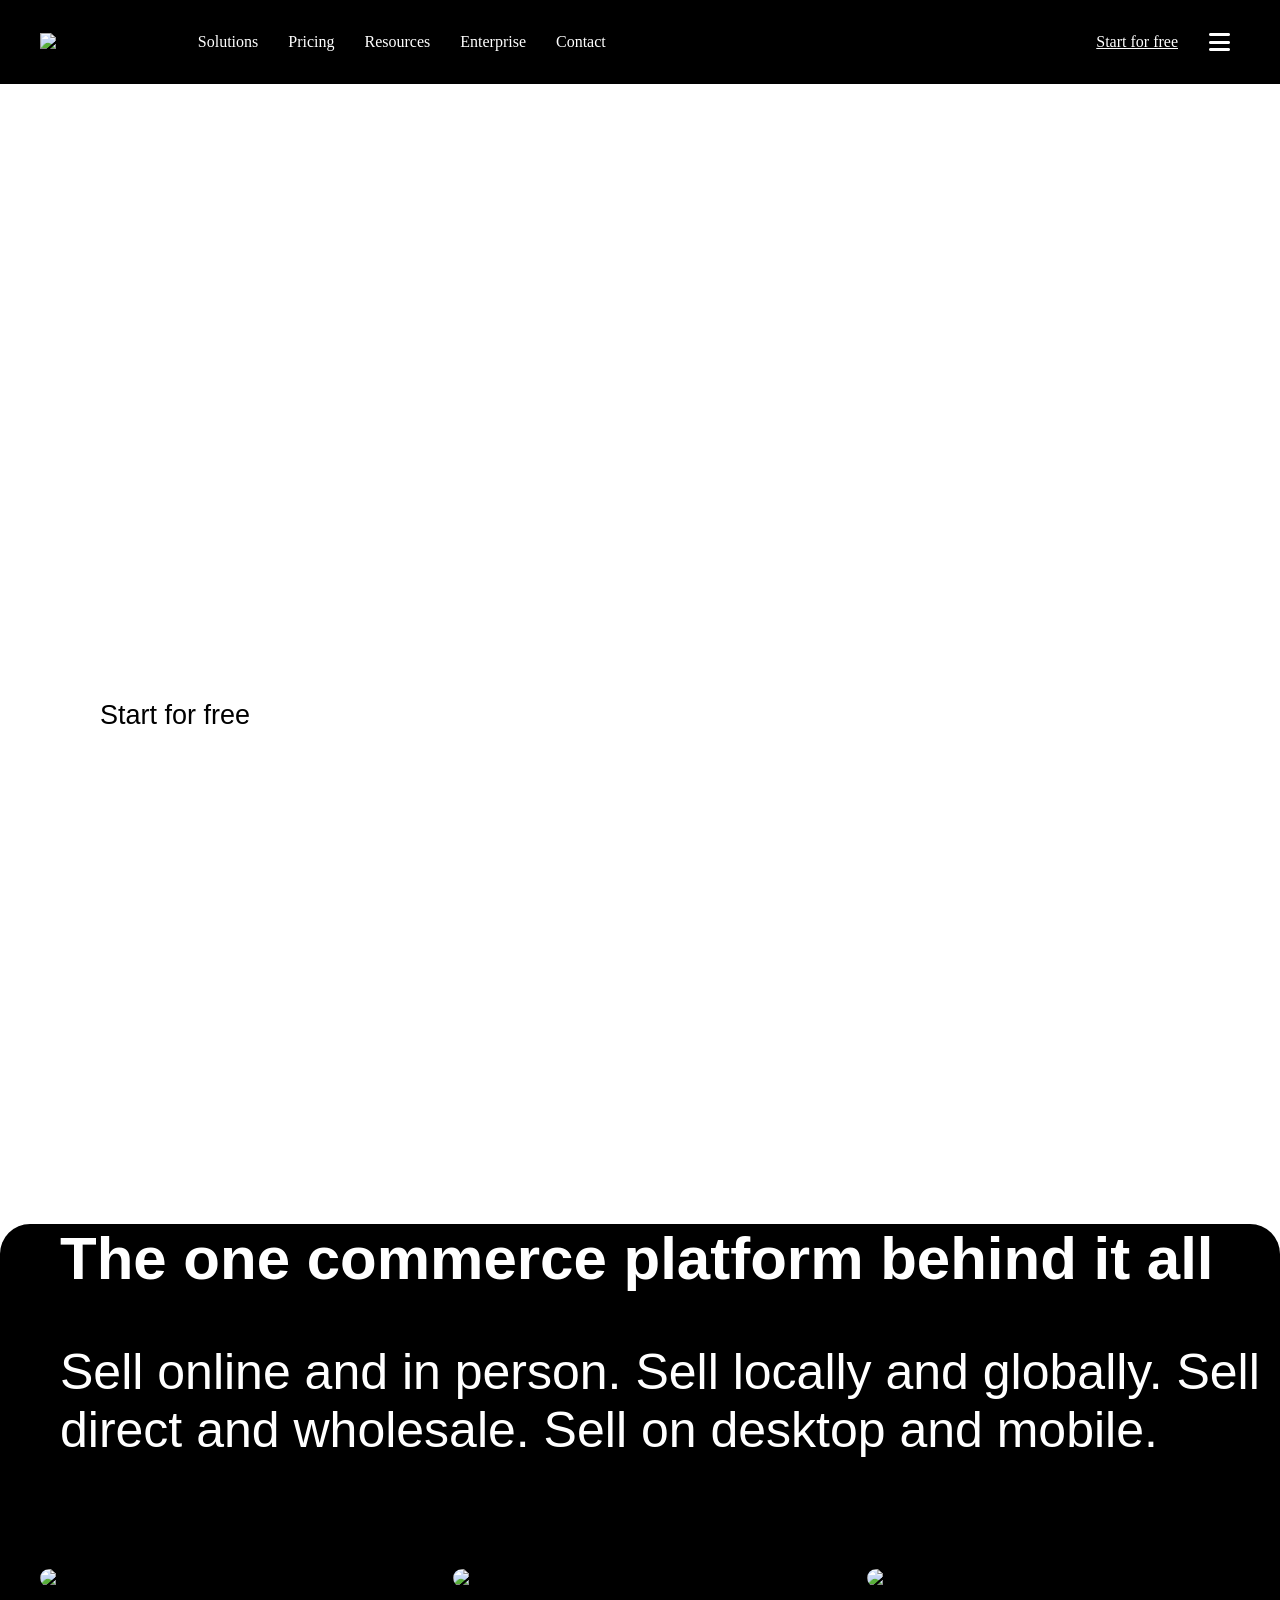
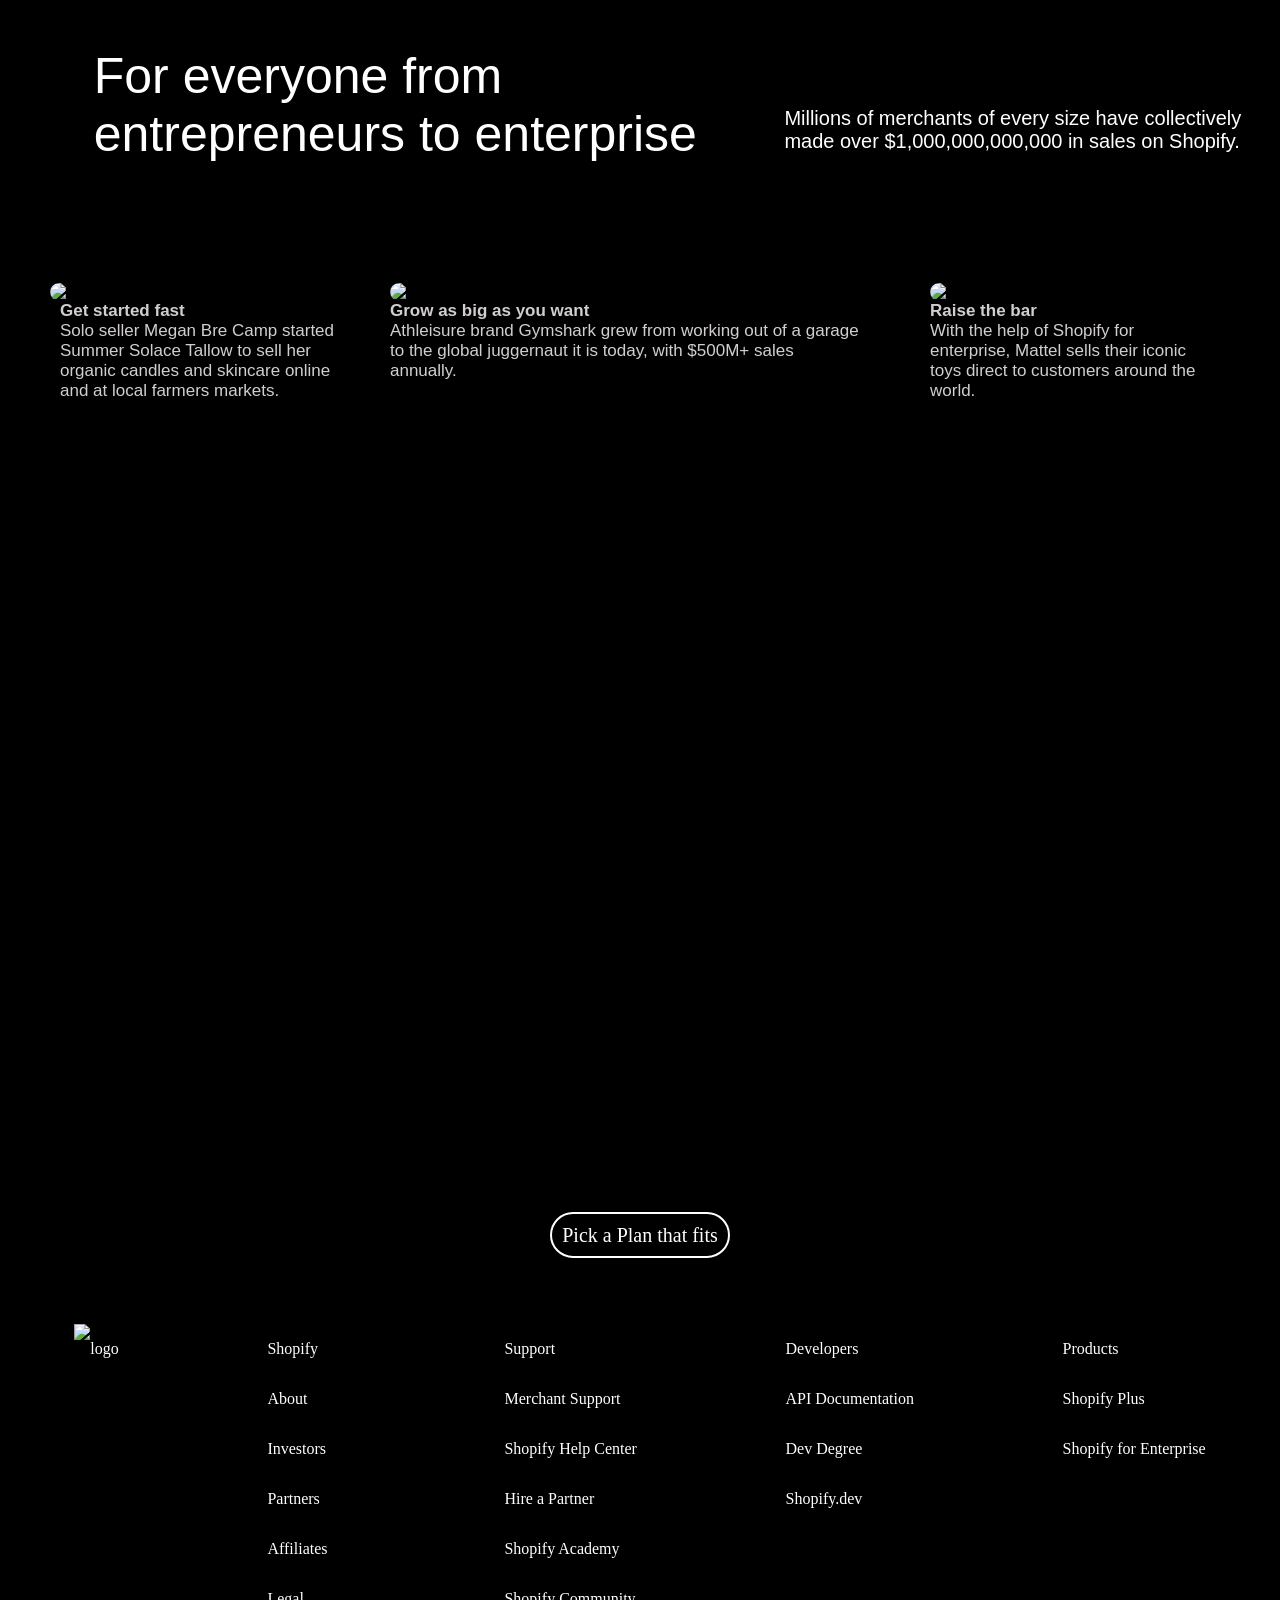
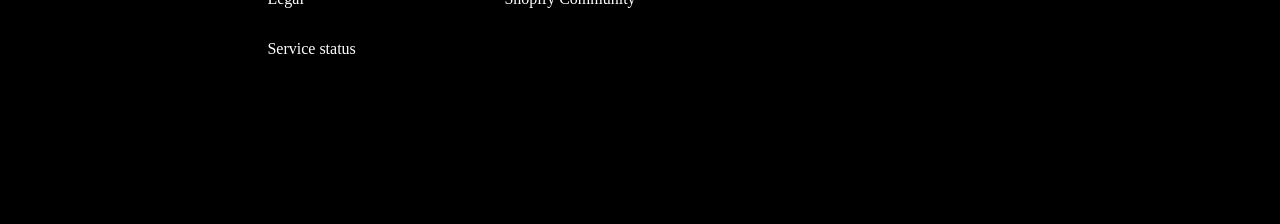
==== shopify.html @ c6fc1559 "Add files via upload" ====
<!DOCTYPE html>
<html lang="en">
<head>
  <meta charset="UTF-8" />
  <meta name="viewport" content="width=device-width, initial-scale=1.0"/>
  <title>Shopify</title>
  <link rel="stylesheet" href="shopifystyle.css" />
  <link rel="stylesheet" href="https://cdnjs.cloudflare.com/ajax/libs/font-awesome/6.7.2/css/all.min.css">

</head>
<body>
  <!-- Header Section -->
  <header>
    <div class="header-content">
      <div class="logo">
        <img src="shopifylogo4.png" alt="shopify-logo">
      </div>
      <nav class="nav">
        <a href="#">Solutions</a>
        <a href="#">Pricing</a>
        <a href="#">Resources</a>
        <a href="#">Enterprise</a>
        <a href="#">Contact</a>
      </nav>
      <div class="header-right">
        <a href="#">Start for free</a>
        <i class="fa-solid fa-bars"></i>
      </div>
    </div>
  </header>
<section>
  <!-- Background Video -->
  <div class="background-video">
    <div class="add-video">
      <video autoplay muted loop>
        <source src="853800-hd_1920_1080_25fps.mp4" type="video/mp4">
      </video>
    </div>
  </div>
  <!-- hero section -->
   <div class="hero-content">
    <h1>Be the next</h1>
    <div class="changing-text">
  <div class="text-wrapper">
    <span>Big thing</span>
    <span>One to watch</span>
    <span>Category creator</span>
    <span>Unicorn startup</span>
    <span>Household name</span>
    <span>Global Empire</span>
    <span>Solo flier</span>
  </div>
</div>
 <div class="hero-content2">
  Dream big, build fast, and grow far<br> on Shopify.
</div> 
<div class="hero-content3">
  <p>Start for free</p>
  <span>Why we build Shopify</span>
</div>
</section>
  
<section class="after-background-video">
  <div class="hero-content4">
  <h3>The one commerce platform behind it all</h3>
  <p>Sell online and in person. Sell locally and globally. Sell direct and wholesale. Sell on desktop and mobile.</p>
</div>
<div class="carousel-wrapper">
  <div class="carousel-track">
     <div id="purse"> <img src="purse.webp" alt="purse"> </div>
     <div id="glossier"><img src="/glossier.webp" alt="glossier"></div>
     <div id="fashion"> <img src="/fashion.webp" alt="fashion"></div>
     <div id="aurabora"><img src="aurabora.jpeg" alt="aurabora"></div>
     <div id="vaccation"><img src="/vaccation.webp" alt="vaccation"></div>
     <div id="asthetic"><img src="asthetic.jpeg" alt="asthetic"></div>
  </div>
</div>
<div class="hero-content5">
  <p>For everyone from <br>entrepreneurs to enterprise</p>
  <span>Millions of merchants of every size have collectively <br>made over $1,000,000,000,000 in sales on Shopify.</span>
</div>
<div class="add-images">
  <div id="kat"><img src="katrina.jpeg" alt="katrina kaif"> 
     <h5>Get started fast</h5>
    <h6>Solo seller Megan Bre Camp started Summer Solace Tallow to sell her organic candles and skincare online and at local farmers markets.</h6>  
  </div> 
  <div id="gym"><img src="gymshark.webp" alt="Gymshark">
    <h5>Grow as big as you want</h5>
    <h6>Athleisure brand Gymshark grew from working out of a garage to the global juggernaut it is today, with $500M+ sales annually.</h6>
  </div>
  <div id="mattel"><img src="mattel.jpeg" alt="Mattel">
  <h5>Raise the bar</h5>
  <h6> With the help of Shopify for enterprise, Mattel sells their iconic toys direct to customers around the world.</h6>
</div>
</section>
<section>
  <div class="hero-content6">
  
  <span>Pick a Plan that fits</span>
</div>
</section>
<footer>
  <div class="footpanel1">
    <img src="/shopifywhitelogo.jpeg" alt="logo">
  </div>
  <div class="footpanel2">
   <p>Shopify</p>
    <p>About</p> 
    <p>Investors</p>
     <p>Partners</p> 
     <p>Affiliates</p>
     <p>Legal</p>
     <p>Service status</p>
  </div>
  <div class="footpanel2">
    <p>Support</p>
    <p>Merchant Support</p>
    <p>Shopify Help Center</p>
    <p>Hire a Partner</p> 
    <p>Shopify Academy</p>
    <p>Shopify Community</p>

  </div>
  <div class="footpanel3">
    <p>Developers</p>
    <p>API Documentation</p>
    <p>Dev Degree</p>
    <p>Shopify.dev</p>
  </div>
  <div class="footpanel4">
    <p>Products</p>
     <p>Shopify Plus</p>
      <p>Shopify for Enterprise</p>
  </div>
</footer>





  
</body>
</html>
---- shopifystyle.css ----
/* Reset and basics */
* {
  margin: 0;
  padding: 0;
  box-sizing: border-box;
}

/* Header */
header {
  position: fixed;
  top: 0;
  width: 100%;
  background-color: black;
  z-index: 1000;
  padding: 20px 40px;
}

/* Flex container for logo and nav */
.header-content {
  display: flex;
  align-items: center;
  justify-content: space-between;
}

/* Logo */
.logo img {
  height: 55px;
  width: auto;
  margin-right: 60px; /* space between logo and nav */
}

/* Navigation links */
.nav {
  display: flex;
  gap: 30px;
  flex-grow: 1; /* This fills available space */
}

.nav a {
  color: white;
  text-decoration: none;
  font-weight: 500;
}

.nav a:hover {
  text-decoration: underline;
}

/* Background Video */
.background-video video {
  top: 0;
  left: 0;
  width: 100vw;
  height: 130vh;
  object-fit: cover;
  z-index: -1;
}

/* Header right section */
.header-right {
  display: flex;
  align-items: center;
  gap: 20px;
}

.header-right a {
  margin-right: 1px;
  color: white;
}

.header-right i {
  font-size: 24px;
  color: white;
  cursor: pointer;
  padding: 10px;
}

/* Hero Section */
.hero-content {
  position: absolute;
  top: 50%;
  left: 60px;
  transform: translateY(-50%);
  color: white;
  z-index: 10;
  font-family: sans-serif;
  margin-top: 100px;
}

.hero-content h1 {
  font-size: 60px;
  font-weight: bold;
  margin-bottom: 10px;
}

/* Changing Text Animation */
.changing-text {
  height: 50px;
  overflow: hidden;
  position: relative;
  font-size: 60px;
}

.text-wrapper {
  display: flex;
  flex-direction: column;
  animation: slideText 28s steps(7) infinite;
}

.text-wrapper span {
  height: 50px;
  line-height: 50px;
  font-size: 40px;
  color: white;
}

/* Keyframes */
@keyframes slideText {
  0%   { transform: translateY(0); }
  100% { transform: translateY(-350px); } /* 7 lines × 50px each */
}
/* hero-content2 */
.hero-content2{
  margin-top: 70px;
  height:30px;
  font-size: 25px;

} 
/* hero-content3 */
.hero-content3 span{
  margin-top: 100px;
  font-size: 22px;
}
  .hero-content3 {
  display: flex;
  justify-content: space-between;
  
  align-items: center;    /* vertically center */
  width: 85vw;           /* set a width to spread items */
  margin-top: 100px;      /* push the whole container down */
  
}

.hero-content3 p {
  font-size: 27px;
  font-style: normal;
  background-color: white;
  color: black;
  border-radius: 12px;
  height: 50px;
  width: 230px;
  text-align: center;
  line-height: 50px;     /* vertical center text */
  margin: 0;             /* remove margin-top */
}

.hero-content3 span {
  font-size: 22px;
  margin: 0;             /* remove margin-top and margin-right */
  color: white;          /* or your preferred color */
  
}
/* below the video content */
.after-background-video{
  background-color: black;
  height: 1600px;
  border-top-left-radius: 30px;
   border-top-right-radius: 30px;
   font-family: arial;
   
} 
.after-background-video h3{
  color:white;
  font-size: 60px;
  margin: 50px 30px 30px 60px;
}
.after-background-video p{
  color: white;
  font-size:50px;
  padding: 20px 20px 20px 60px;
  
}
.after-background-video p:hover{
color: rgb(11, 109, 131);
}
/* images */
.carousel-track{
  display:flex;
  padding: 80px 50px 30px 30px;
  justify-content: space-between;
  animation: slideCarousel 12s infinite;
 
  
}
#purse img{
  height:450px;
  width:250px;
   border-radius: 30px;
}
#fashion img{
  height: 450px;
  width:350px;
   border-radius: 30px;

}
#glossier img{
  height: 450px;
  width:550px;
   border-radius: 30px;
}
#aurabora img{
height: 450px;
width:300px;
border-radius: 30px;
}
#vaccation img{
  height: 450px;
  width:430px;
   border-radius: 30px;

}
#asthetic img{
  height: 450px;
  width:380px;
   border-radius: 30px;

}
.carousel-wrapper {
  width: 100%;
  max-width: 100vw;
  overflow: hidden;
  margin: 0 auto;
}

.carousel-track {
  display: flex;
  width: 200%; /* enough for 2 sets of 3 images */
  animation: slideCarousel 12s infinite;
} 


.carousel-track > div {
  flex: 0 0 16.66%; /* 6 images evenly spaced across 200% width */
  padding: 10px;     /* reduce space between images */
  box-sizing: border-box;
}

.carousel-track img {
  width: 100%;
  height: auto;
  border-radius: 30px;
  object-fit: cover;
}

/* Slide to next 3 images after 6s, then back after 6s */
@keyframes slideCarousel {
  0%   { transform: translateX(0); }
  45%  { transform: translateX(0); }
  50%  { transform: translateX(-50%); }
  95%  { transform: translateX(-50%); }
  100% { transform: translateX(0); }
}
.hero-content5{
  display: flex;
  justify-content: space-around;

}
.hero-content5 span { 
  font-size: 20px;
  color: white;
  display: block;
  margin-top: 80px;
 padding-right: 5px;
}
/* add images */
.add-images{
  display: flex;
  justify-content: center;
  margin-top: 100px;
  gap: 40px;
  /* padding-left: 10px; */
  
}
#kat img{
  height: 300px;
  width: 300px;
  border-radius: 30px;
}
#gym img{
  height: 300px;
  width: 500px;
  border-radius: 30px;
  /* padding-left: 40px; */
}
#mattel img{
  height: 300px;
  width: 300px;
  border-radius: 30px;
  /* padding-right: 20px; */
}
#kat:hover img{
  content: url("skincare.jpeg");
}
#gym:hover img{
  content: url(gymsharkstore.jpg);
}
#mattel:hover img{
  content: url(matteldolls.jpeg);
}
#kat h5{
  color:rgb(210, 206, 206);
  font-size: 17px;
  /* font-weight: 00; */
  padding-left: 10px;
  width: 300px;
}

#kat h6{
  color:rgb(210, 206, 206);
  font-size: 17px;
  font-weight: 200;
  padding-left: 10px;
  width: 300px;
}
#gym h5{
   color:rgb(210, 206, 206);
   font-size: 17px;
   width: 500px;
}
#gym h6{
   color:rgb(210, 206, 206);
   font-size: 17px;
   font-weight: 200;
   width: 470px;
}
#mattel h5{
   color:rgb(210, 206, 206);
   font-size: 17px;
   width: 300px;

}
#mattel h6{
   color:rgb(210, 206, 206);
   font-size: 17px;
   font-weight: 200;
   width: 280px;
}

.hero-content6 {
  background-color: black;
  height: 100px;
  text-align: center;
  
  
   
}
.hero-content6 span{
   color:white;
   font-size: 20px;
   border:2px solid white;
   border-radius: 30px;
   padding: 10px 10px 10px 10px;
   
}
.hero-content6 span:hover{
  background-color:white;
  color: black;
}
/* footer */
footer{
  background-color: black;
  height: 500px;
  color:white;
  display: flex;
  justify-content: space-around;
  line-height: 50px;
}
.footpanel1 img{
  height:100px;
  width:100px;

}
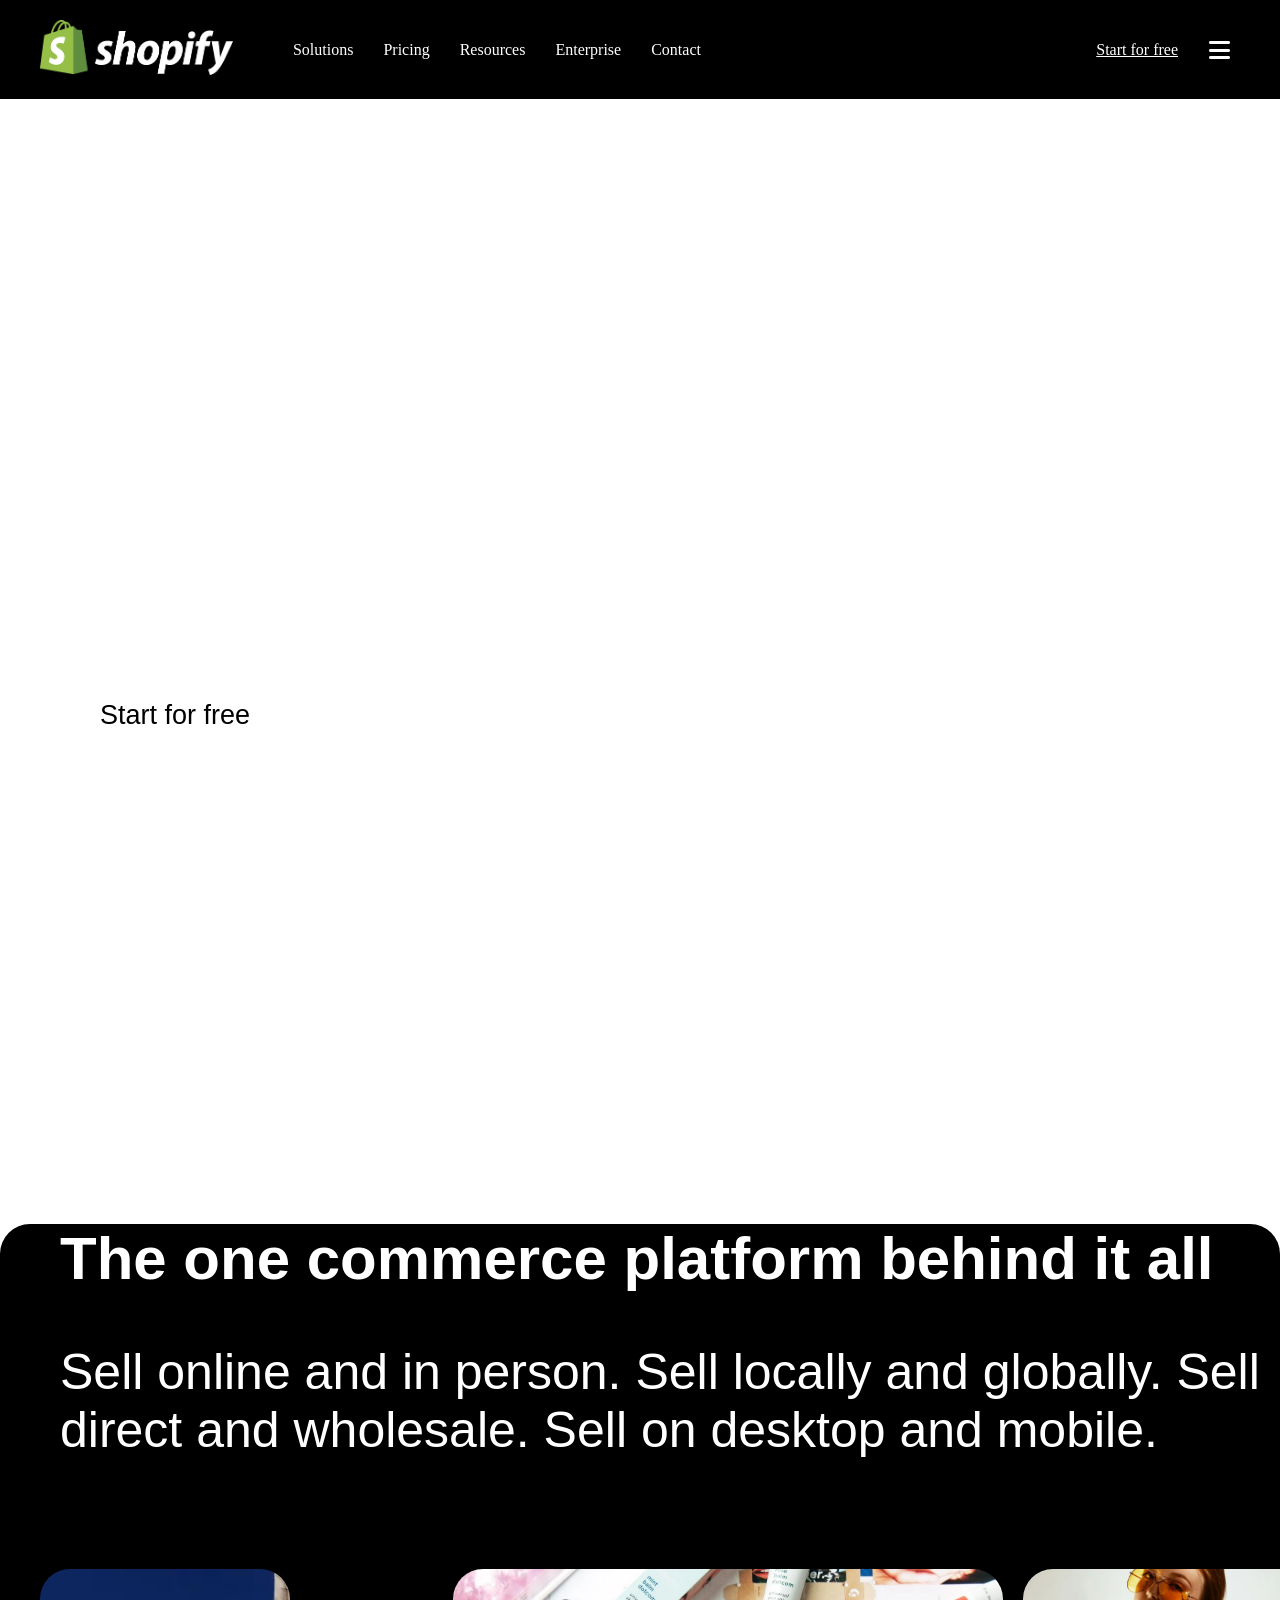
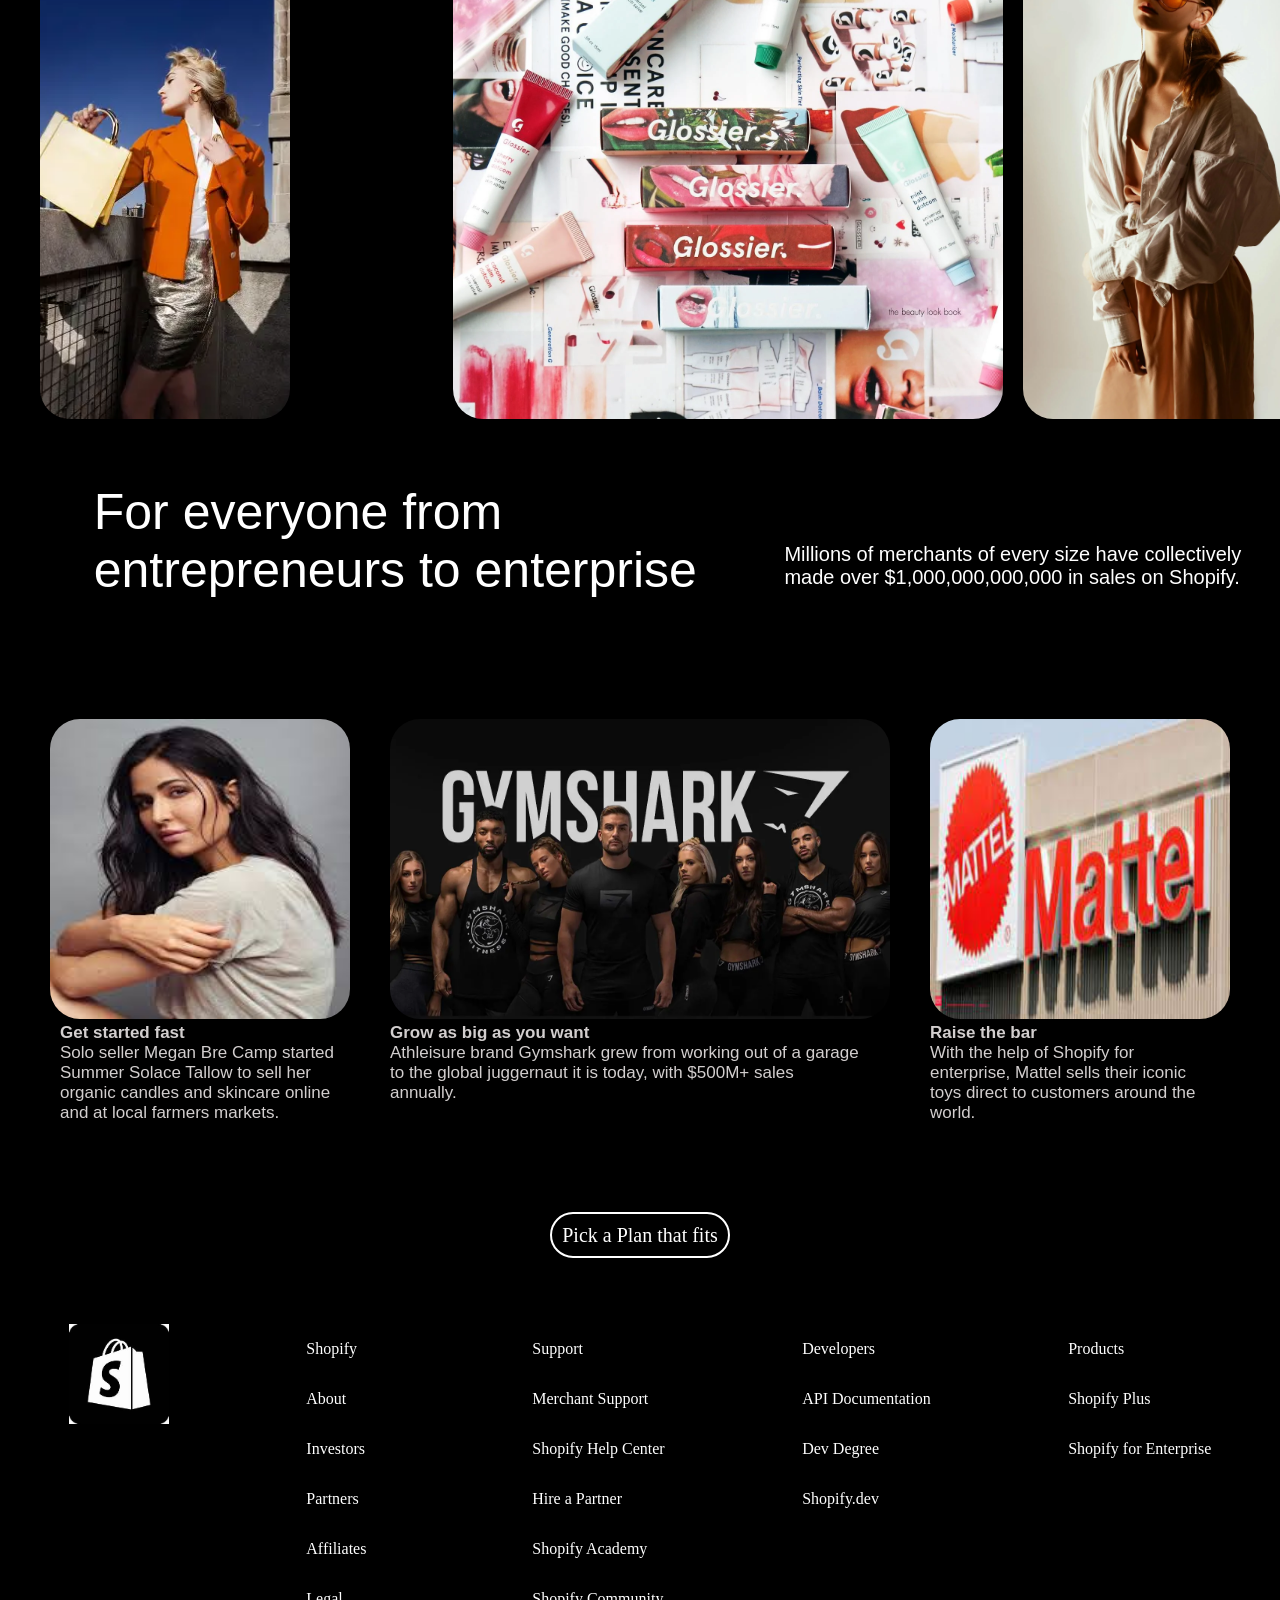
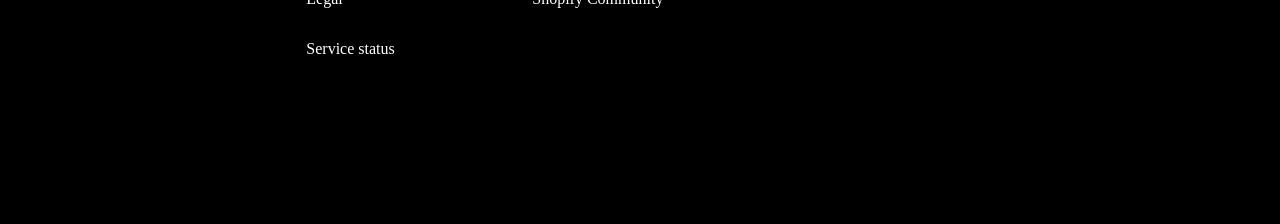
==== commit e01ab973: "Add files via upload" ====
--- a/shopify.html
+++ b/shopify.html
@@ -68,10 +68,10 @@
 <div class="carousel-wrapper">
   <div class="carousel-track">
      <div id="purse"> <img src="purse.webp" alt="purse"> </div>
-     <div id="glossier"><img src="/glossier.webp" alt="glossier"></div>
-     <div id="fashion"> <img src="/fashion.webp" alt="fashion"></div>
+     <div id="glossier"><img src="glossier.webp" alt="glossier"></div>
+     <div id="fashion"> <img src="fashion.webp" alt="fashion"></div>
      <div id="aurabora"><img src="aurabora.jpeg" alt="aurabora"></div>
-     <div id="vaccation"><img src="/vaccation.webp" alt="vaccation"></div>
+     <div id="vaccation"><img src="vaccation.webp" alt="vaccation"></div>
      <div id="asthetic"><img src="asthetic.jpeg" alt="asthetic"></div>
   </div>
 </div>
@@ -101,7 +101,7 @@
 </section>
 <footer>
   <div class="footpanel1">
-    <img src="/shopifywhitelogo.jpeg" alt="logo">
+    <img src="shopifywhitelogo.jpeg" alt="logo">
   </div>
   <div class="footpanel2">
    <p>Shopify</p>
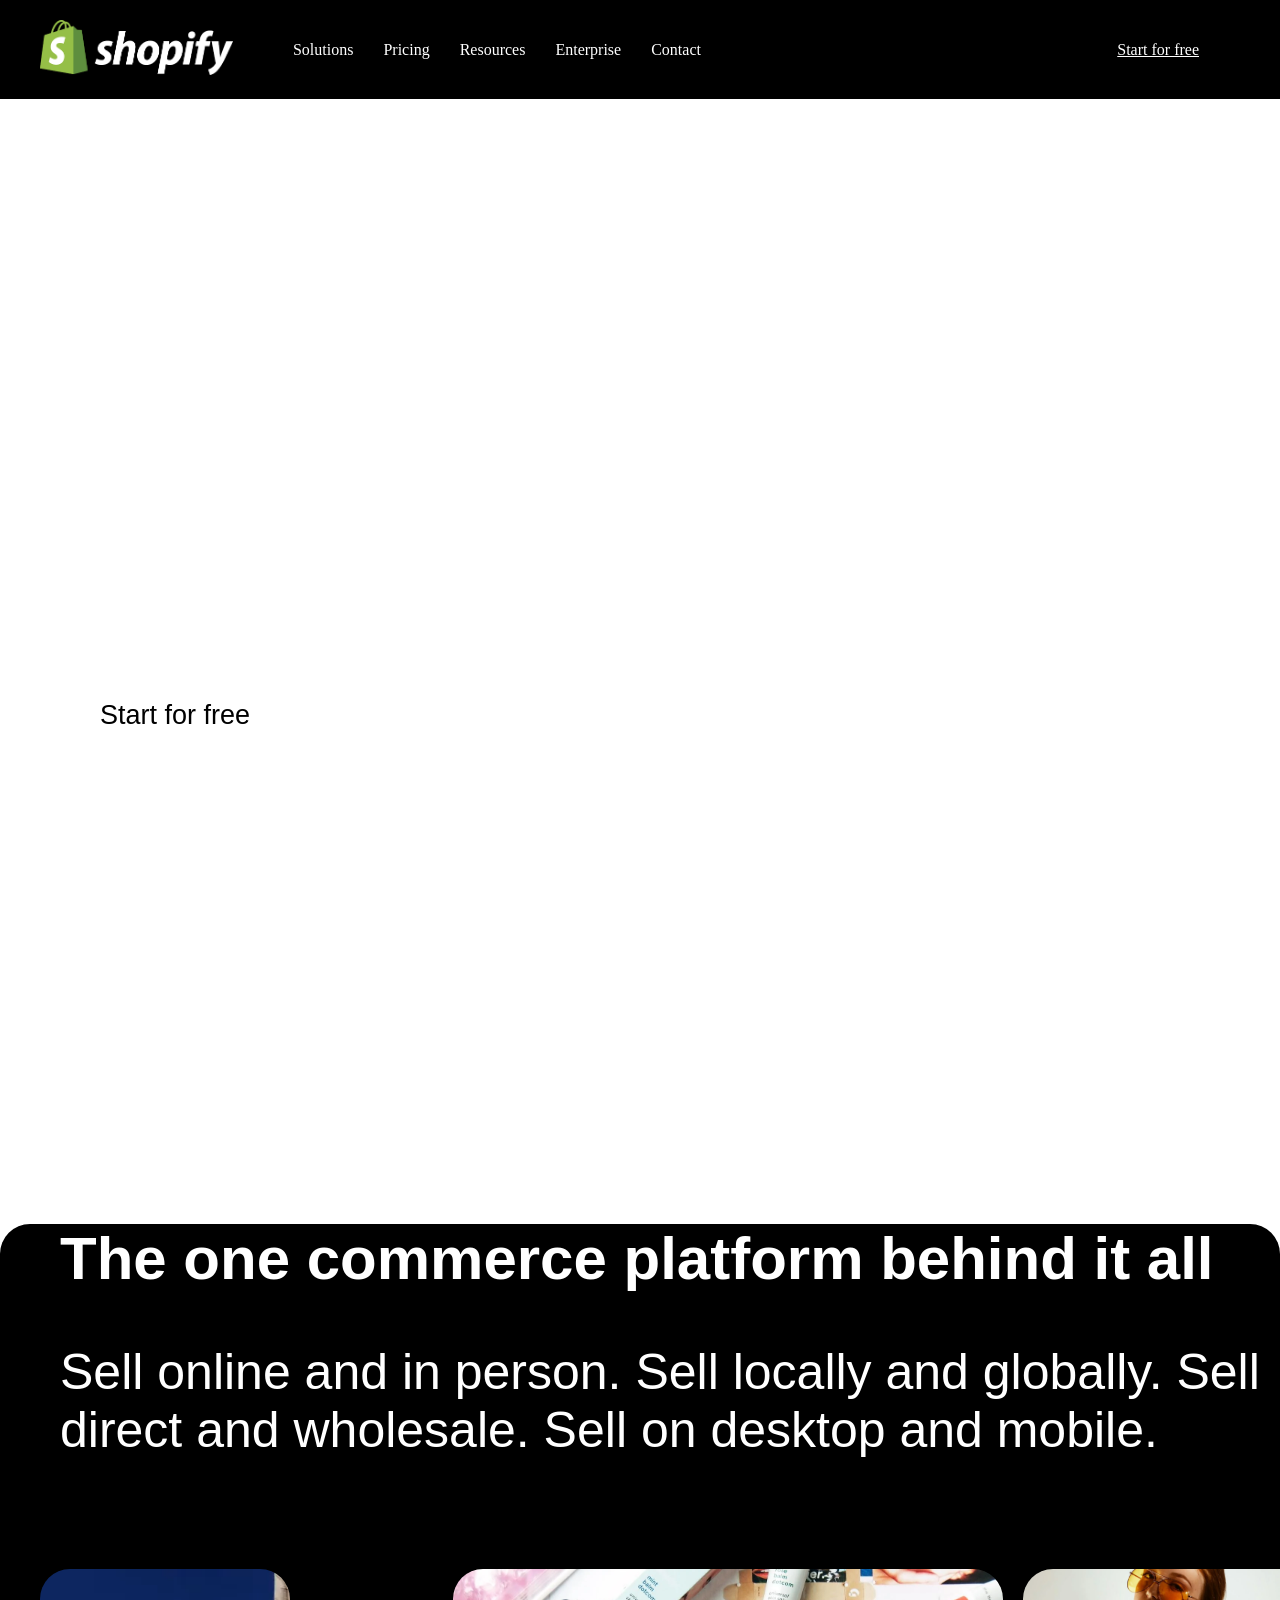
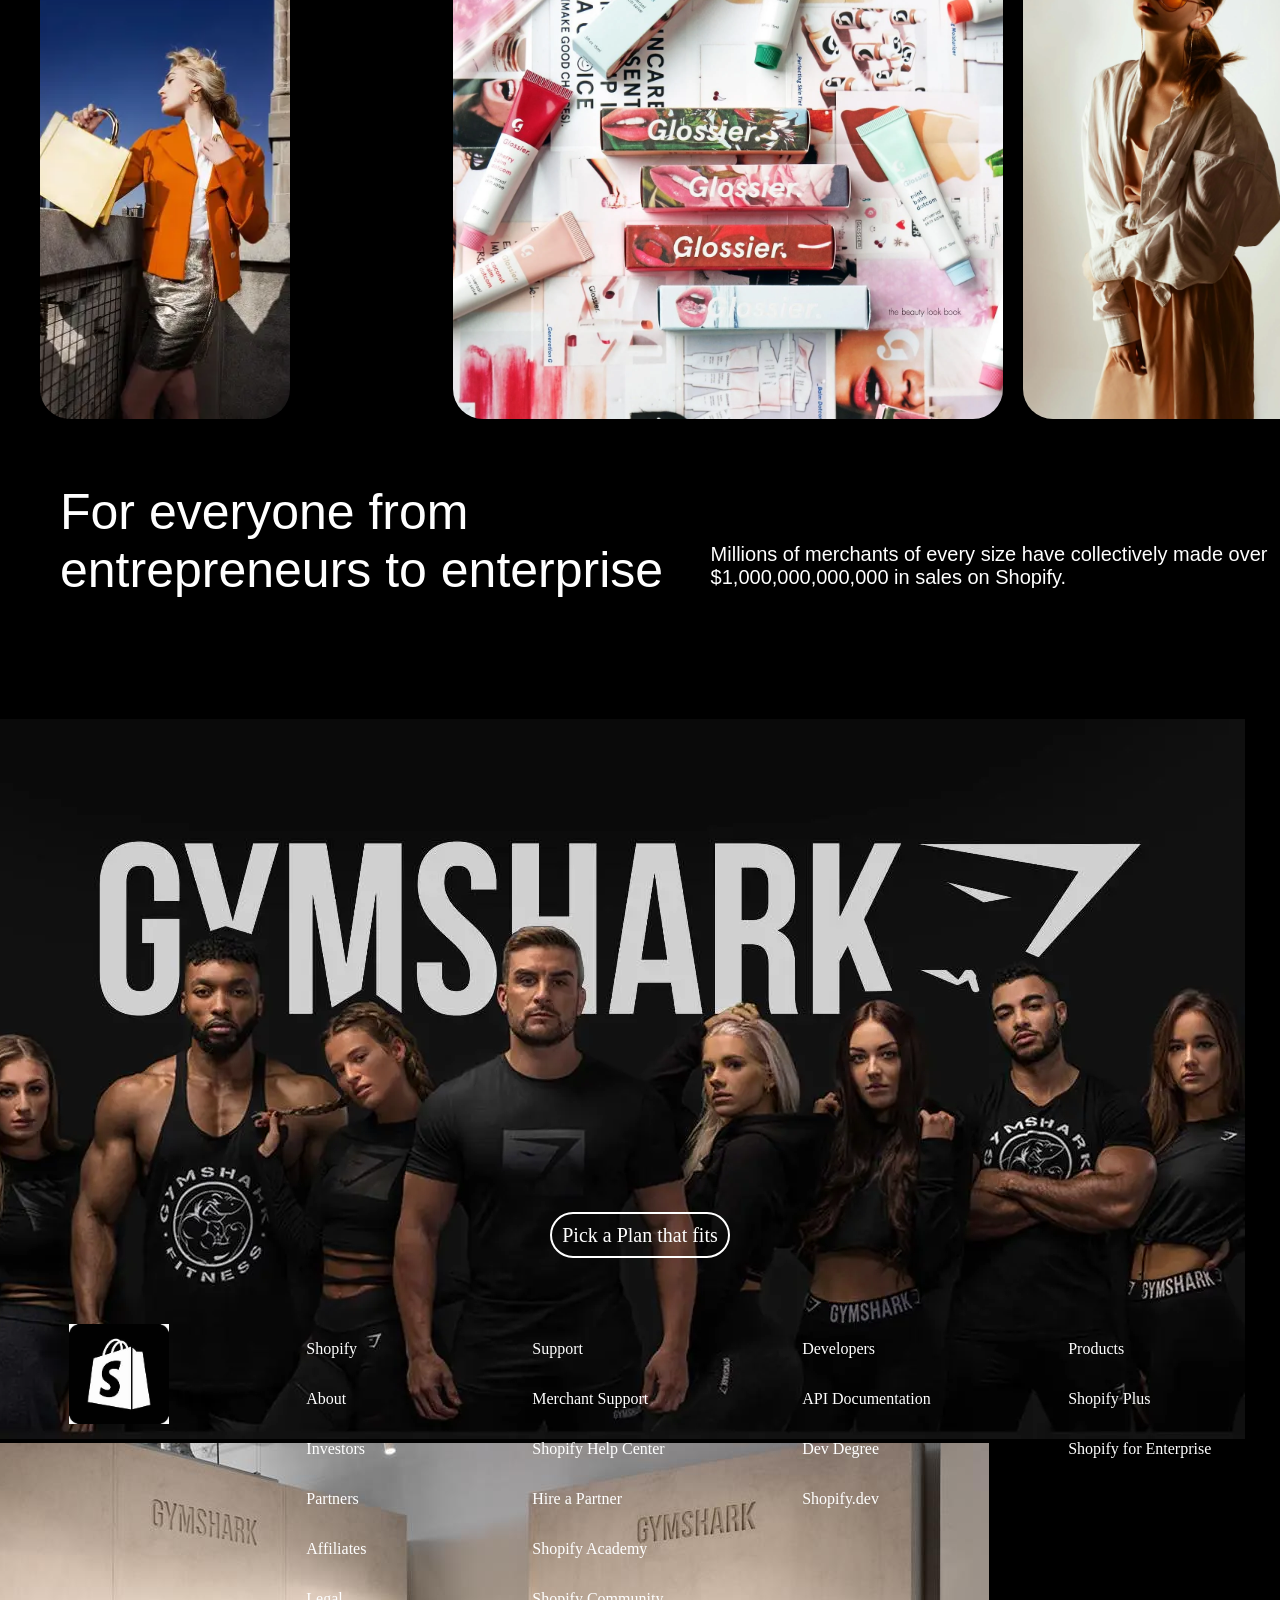
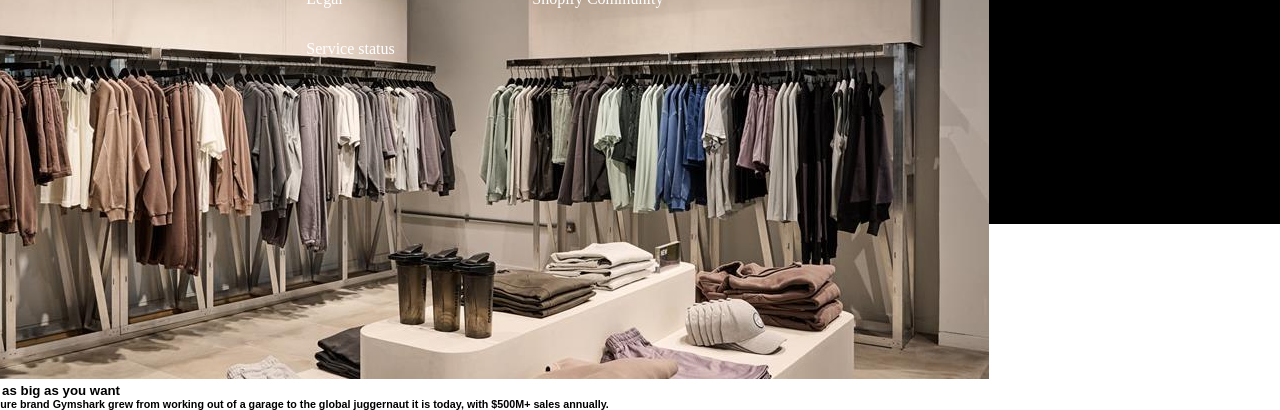
==== commit 48a2d86e: "Add files via upload" ====
--- a/shopify.html
+++ b/shopify.html
@@ -1,12 +1,14 @@
 <!DOCTYPE html>
 <html lang="en">
 <head>
-  <meta charset="UTF-8" />
-  <meta name="viewport" content="width=device-width, initial-scale=1.0"/>
+  <meta charset="UTF-8">
+  <meta name="viewport" content="width=device-width, initial-scale=1.0">
   <title>Shopify</title>
-  <link rel="stylesheet" href="shopifystyle.css" />
-  <link rel="stylesheet" href="https://cdnjs.cloudflare.com/ajax/libs/font-awesome/6.7.2/css/all.min.css">
-
+  <link rel="stylesheet" href="shopifystyle.css">
+  <link href="https://fonts.googleapis.com/css2?family=Inter:wght@400;500;600;700&display=swap" rel="stylesheet">
+  <style>
+    /* CSS will be embedded here; see below for the full CSS */
+  </style>
 </head>
 <body>
   <!-- Header Section -->
@@ -28,116 +30,123 @@
       </div>
     </div>
   </header>
-<section>
-  <!-- Background Video -->
-  <div class="background-video">
-    <div class="add-video">
+
+  <section>
+    <!-- Background Video -->
+    <div class="background-video">
       <video autoplay muted loop>
         <source src="853800-hd_1920_1080_25fps.mp4" type="video/mp4">
       </video>
     </div>
-  </div>
-  <!-- hero section -->
-   <div class="hero-content">
-    <h1>Be the next</h1>
-    <div class="changing-text">
-  <div class="text-wrapper">
-    <span>Big thing</span>
-    <span>One to watch</span>
-    <span>Category creator</span>
-    <span>Unicorn startup</span>
-    <span>Household name</span>
-    <span>Global Empire</span>
-    <span>Solo flier</span>
-  </div>
-</div>
- <div class="hero-content2">
-  Dream big, build fast, and grow far<br> on Shopify.
-</div> 
-<div class="hero-content3">
-  <p>Start for free</p>
-  <span>Why we build Shopify</span>
-</div>
-</section>
-  
-<section class="after-background-video">
-  <div class="hero-content4">
-  <h3>The one commerce platform behind it all</h3>
-  <p>Sell online and in person. Sell locally and globally. Sell direct and wholesale. Sell on desktop and mobile.</p>
-</div>
-<div class="carousel-wrapper">
-  <div class="carousel-track">
-     <div id="purse"> <img src="purse.webp" alt="purse"> </div>
-     <div id="glossier"><img src="glossier.webp" alt="glossier"></div>
-     <div id="fashion"> <img src="fashion.webp" alt="fashion"></div>
-     <div id="aurabora"><img src="aurabora.jpeg" alt="aurabora"></div>
-     <div id="vaccation"><img src="vaccation.webp" alt="vaccation"></div>
-     <div id="asthetic"><img src="asthetic.jpeg" alt="asthetic"></div>
-  </div>
-</div>
-<div class="hero-content5">
-  <p>For everyone from <br>entrepreneurs to enterprise</p>
-  <span>Millions of merchants of every size have collectively <br>made over $1,000,000,000,000 in sales on Shopify.</span>
-</div>
-<div class="add-images">
-  <div id="kat"><img src="katrina.jpeg" alt="katrina kaif"> 
-     <h5>Get started fast</h5>
-    <h6>Solo seller Megan Bre Camp started Summer Solace Tallow to sell her organic candles and skincare online and at local farmers markets.</h6>  
-  </div> 
-  <div id="gym"><img src="gymshark.webp" alt="Gymshark">
-    <h5>Grow as big as you want</h5>
-    <h6>Athleisure brand Gymshark grew from working out of a garage to the global juggernaut it is today, with $500M+ sales annually.</h6>
-  </div>
-  <div id="mattel"><img src="mattel.jpeg" alt="Mattel">
-  <h5>Raise the bar</h5>
-  <h6> With the help of Shopify for enterprise, Mattel sells their iconic toys direct to customers around the world.</h6>
-</div>
-</section>
-<section>
-  <div class="hero-content6">
-  
-  <span>Pick a Plan that fits</span>
-</div>
-</section>
-<footer>
-  <div class="footpanel1">
-    <img src="shopifywhitelogo.jpeg" alt="logo">
-  </div>
-  <div class="footpanel2">
-   <p>Shopify</p>
-    <p>About</p> 
-    <p>Investors</p>
-     <p>Partners</p> 
-     <p>Affiliates</p>
-     <p>Legal</p>
-     <p>Service status</p>
-  </div>
-  <div class="footpanel2">
-    <p>Support</p>
-    <p>Merchant Support</p>
-    <p>Shopify Help Center</p>
-    <p>Hire a Partner</p> 
-    <p>Shopify Academy</p>
-    <p>Shopify Community</p>
+    <!-- Hero section -->
+    <div class="hero-content">
+      <h1>Be the next</h1>
+      <div class="changing-text">
+        <div class="text-wrapper">
+          <span>Big thing</span>
+          <span>One to watch</span>
+          <span>Category creator</span>
+          <span>Unicorn startup</span>
+          <span>Household name</span>
+          <span>Global Empire</span>
+          <span>Solo flier</span>
+        </div>
+      </div>
+      <div class="hero-content2">
+        Dream big, build fast, and grow far<br>on Shopify.
+      </div>
+      <div class="hero-content3">
+        <p>Start for free</p>
+        <span>Why we build Shopify</span>
+      </div>
+    </div>
+  </section>
 
-  </div>
-  <div class="footpanel3">
-    <p>Developers</p>
-    <p>API Documentation</p>
-    <p>Dev Degree</p>
-    <p>Shopify.dev</p>
-  </div>
-  <div class="footpanel4">
-    <p>Products</p>
-     <p>Shopify Plus</p>
+  <section class="after-background-video">
+    <div class="hero-content4">
+      <h3>The one commerce platform behind it all</h3>
+      <p>Sell online and in person. Sell locally and globally. Sell direct and wholesale. Sell on desktop and mobile.</p>
+    </div>
+    <div class="carousel-wrapper">
+      <div class="carousel-track">
+        <div id="purse"><img src="purse.webp" alt="purse"></div>
+        <div id="glossier"><img src="glossier.webp" alt="glossier"></div>
+        <div id="fashion"><img src="fashion.webp" alt="fashion"></div>
+        <div id="aurabora"><img src="aurabora.jpeg" alt="aurabora"></div>
+        <div id="vaccation"><img src="vaccation.webp" alt="vaccation"></div>
+        <div id="asthetic"><img src="asthetic.jpeg" alt="asthetic"></div>
+      </div>
+    </div>
+    <div class="hero-content5">
+      <p>For everyone from entrepreneurs to enterprise</p>
+      <span>Millions of merchants of every size have collectively made over $1,000,000,000,000 in sales on Shopify.</span>
+    </div>
+    <div class="add-images">
+      <div class="image-wrapper">
+        <div class="image-container">
+          <img src="katrina.jpeg" alt="katrina kaif" class="main_img">
+          <img src="skincare.jpeg" alt="skincare" class="hover_img">
+        </div>
+        <h5>Get started fast</h5>
+        <h6>Solo seller Megan Bre Camp started Summer Solace Tallow to sell her organic candles and skincare online and at local farmers markets.</h6>
+      </div>
+      <div class="image-wrapper">
+        <div class="image-container">
+          <img src="gymshark.webp" alt="Gymshark" class="main_img">
+          <img src="gymsharkstore.jpg" alt="store" class="hover_img">
+        </div>
+        <h5>Grow as big as you want</h5>
+        <h6>Athleisure brand Gymshark grew from working out of a garage to the global juggernaut it is today, with $500M+ sales annually.</h6>
+      </div>
+      <div class="image-wrapper">
+        <div class="image-container">
+          <img src="mattel.jpeg" alt="Mattel" class="main_img">
+          <img src="matteldolls.jpeg" alt="dolls" class="hover_img">
+        </div>
+        <h5>Raise the bar</h5>
+        <h6>With the help of Shopify for enterprise, Mattel sells their iconic toys direct to customers around the world.</h6>
+      </div>
+    </div>
+  </section>
+
+  <section>
+    <div class="hero-content6">
+      <span>Pick a Plan that fits</span>
+    </div>
+  </section>
+
+  <footer>
+    <div class="footpanel1">
+      <img src="shopifywhitelogo.jpeg" alt="logo">
+    </div>
+    <div class="footpanel2">
+      <p>Shopify</p>
+      <p>About</p>
+      <p>Investors</p>
+      <p>Partners</p>
+      <p>Affiliates</p>
+      <p>Legal</p>
+      <p>Service status</p>
+    </div>
+    <div class="footpanel2">
+      <p>Support</p>
+      <p>Merchant Support</p>
+      <p>Shopify Help Center</p>
+      <p>Hire a Partner</p>
+      <p>Shopify Academy</p>
+      <p>Shopify Community</p>
+    </div>
+    <div class="footpanel3">
+      <p>Developers</p>
+      <p>API Documentation</p>
+      <p>Dev Degree</p>
+      <p>Shopify.dev</p>
+    </div>
+    <div class="footpanel4">
+      <p>Products</p>
+      <p>Shopify Plus</p>
       <p>Shopify for Enterprise</p>
-  </div>
-</footer>
-
-
-
-
-
-  
+    </div>
+  </footer>
 </body>
 </html>
